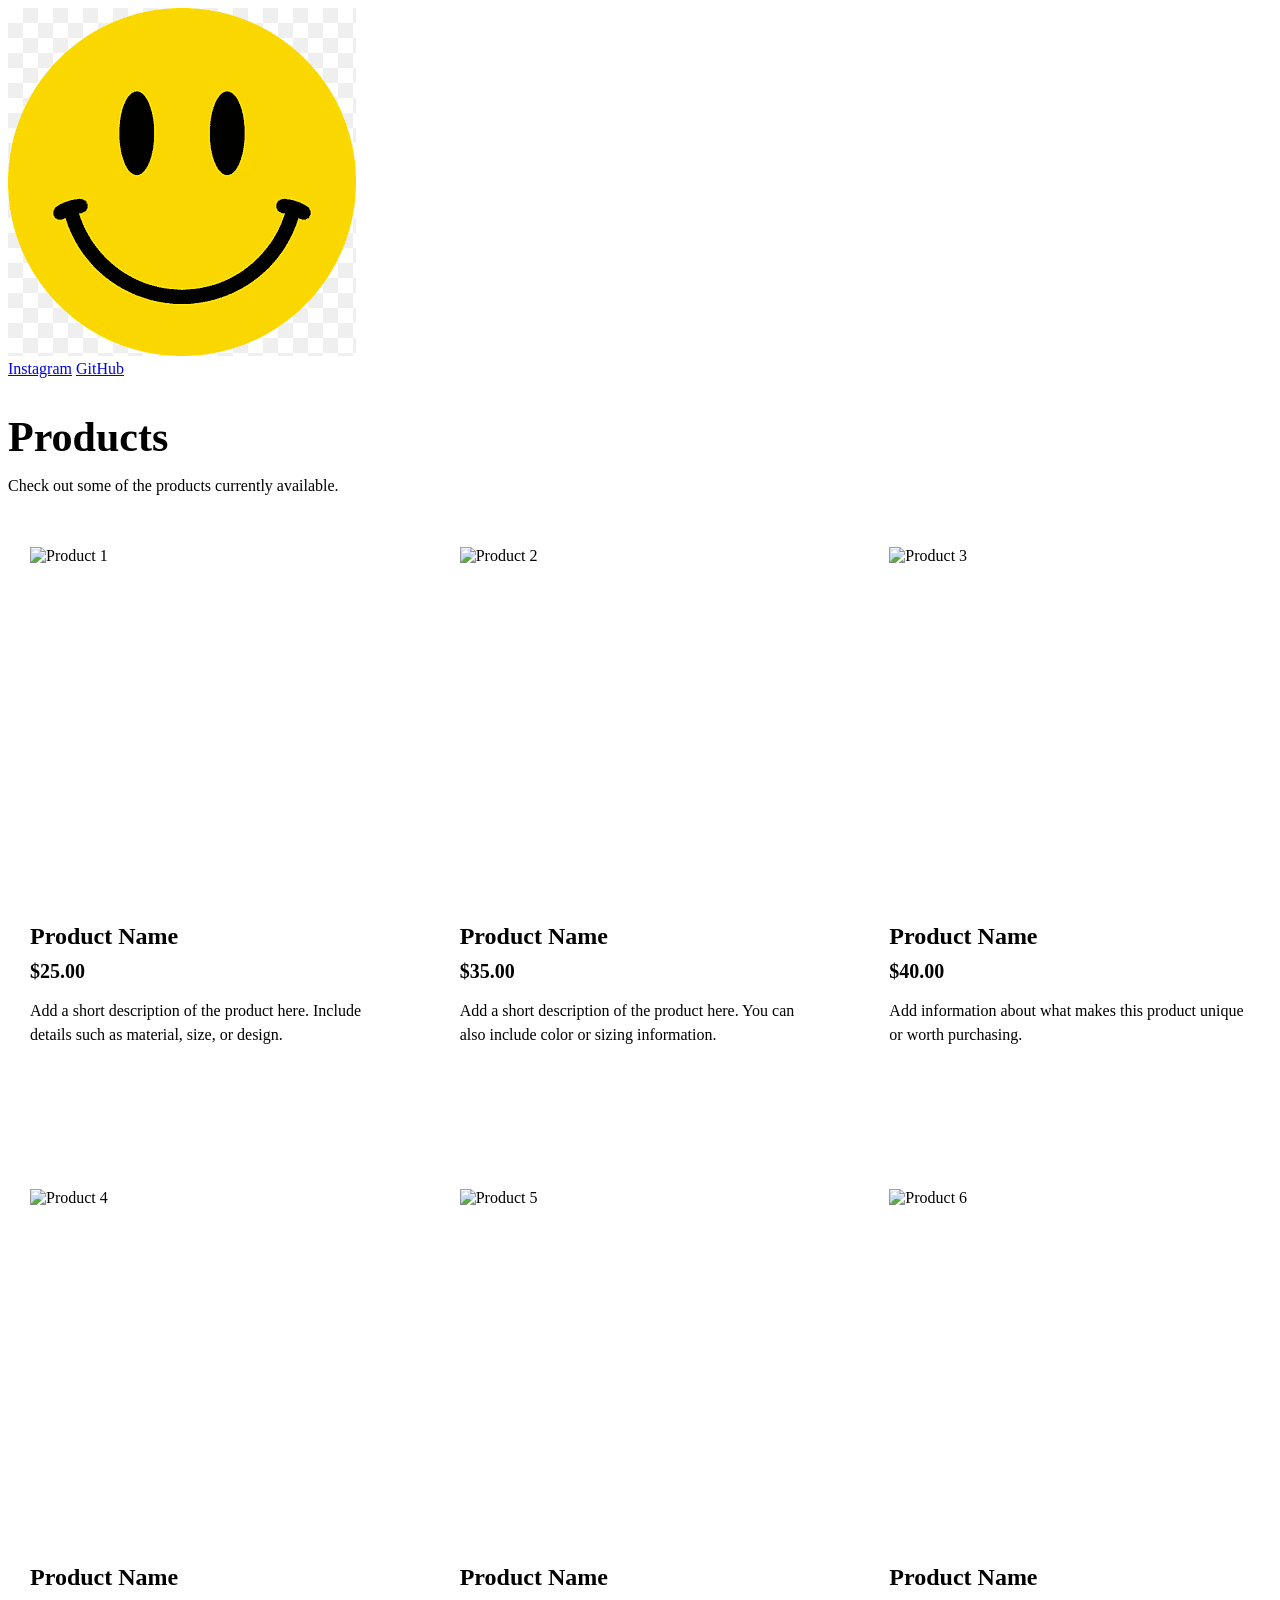
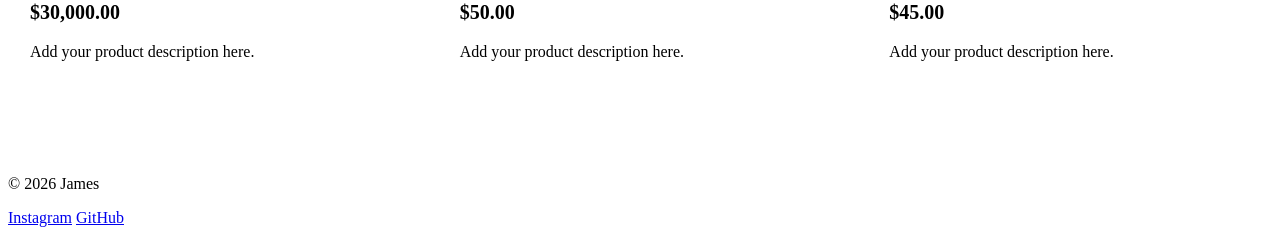
==== products.html @ bef89bc1 "Update logo image source path in products.html" ====
<!DOCTYPE html>
<html lang="en">

<head>
    <meta charset="UTF-8">
    <meta name="viewport" content="width=device-width, initial-scale=1.0">

    <title>Products | James</title>

    <!-- Main CSS -->
    <link rel="stylesheet" href="style.css">

    <!-- Shared Navigation -->
    <script src="nav.js" defer></script>

    <style>
        /* Product page specific styling */

        .products-header {
            margin-bottom: 30px;
        }

        .products-header h1 {
            font-size: 42px;
            margin-bottom: 10px;
        }

        .product-grid {
            display: grid;
            grid-template-columns: repeat(3, 1fr);
            gap: 25px;
        }

        .product-card {
            border: 2px solid white;
            padding: 20px;
        }

        .product-card img {
            width: 100%;
            aspect-ratio: 1 / 1;
            object-fit: cover;
            display: block;
            margin-bottom: 15px;
        }

        .product-card h2 {
            margin-top: 0;
            margin-bottom: 10px;
        }

        .product-price {
            font-size: 20px;
            font-weight: bold;
            margin: 10px 0;
        }

        .product-description {
            line-height: 1.5;
        }

        .buy-button {
            display: inline-block;
            margin-top: 15px;
            padding: 10px 18px;

            border: 2px solid white;

            color: white;
            text-decoration: none;
            font-weight: bold;
        }

        .buy-button:hover {
            background-color: white;
            color: #001f3f;
        }

        /* Tablet */
        @media (max-width: 900px) {
            .product-grid {
                grid-template-columns: repeat(2, 1fr);
            }
        }

        /* Mobile */
        @media (max-width: 600px) {
            .product-grid {
                grid-template-columns: 1fr;
            }
        }
    </style>

</head>


<body>

    <div class="page-container">

        <!-- HEADER -->

        <header>

            <div class="header-top">

                <div class="logo">
                    <a href="index.html">
                        <img src="images/smiley.png" alt="Smiley face logo">
                    </a>
                </div>

                <div class="social-links">
                    <a href="#">Instagram</a>
                    <a href="#">GitHub</a>
                </div>

            </div>


            <!-- navigation.js inserts navbar here -->
            <div id="navigation"></div>

        </header>


        <!-- MAIN CONTENT -->

        <main>

            <section class="products-header">

                <h1>Products</h1>

                <p>
                    Check out some of the products currently available.
                </p>

            </section>


            <!-- PRODUCT GRID -->

            <section class="product-grid">


                <!-- PRODUCT 1 -->

                <div class="product-card">

                    <img
                        src="images/product1.jpg"
                        alt="Product 1"
                    >

                    <h2>Product Name</h2>

                    <p class="product-price">$25.00</p>

                    <p class="product-description">
                        Add a short description of the product here.
                        Include details such as material, size, or design.
                    </p>

                    <a href="#" class="buy-button">
                        Buy Now
                    </a>

                </div>


                <!-- PRODUCT 2 -->

                <div class="product-card">

                    <img
                        src="images/product2.jpg"
                        alt="Product 2"
                    >

                    <h2>Product Name</h2>

                    <p class="product-price">$35.00</p>

                    <p class="product-description">
                        Add a short description of the product here.
                        You can also include color or sizing information.
                    </p>

                    <a href="#" class="buy-button">
                        Buy Now
                    </a>

                </div>


                <!-- PRODUCT 3 -->

                <div class="product-card">

                    <img
                        src="images/product3.jpg"
                        alt="Product 3"
                    >

                    <h2>Product Name</h2>

                    <p class="product-price">$40.00</p>

                    <p class="product-description">
                        Add information about what makes this product
                        unique or worth purchasing.
                    </p>

                    <a href="#" class="buy-button">
                        Buy Now
                    </a>

                </div>


                <!-- PRODUCT 4 -->

                <div class="product-card">

                    <img
                        src="images/product4.jpg"
                        alt="Product 4"
                    >

                    <h2>Product Name</h2>

                    <p class="product-price">$30,000.00</p>

                    <p class="product-description">
                        Add your product description here.
                    </p>

                    <a href="#" class="buy-button">
                        Buy Now
                    </a>

                </div>


                <!-- PRODUCT 5 -->

                <div class="product-card">

                    <img
                        src="images/product5.jpg"
                        alt="Product 5"
                    >

                    <h2>Product Name</h2>

                    <p class="product-price">$50.00</p>

                    <p class="product-description">
                        Add your product description here.
                    </p>

                    <a href="#" class="buy-button">
                        Buy Now
                    </a>

                </div>


                <!-- PRODUCT 6 -->

                <div class="product-card">

                    <img
                        src="images/product6.jpg"
                        alt="Product 6"
                    >

                    <h2>Product Name</h2>

                    <p class="product-price">$45.00</p>

                    <p class="product-description">
                        Add your product description here.
                    </p>

                    <a href="#" class="buy-button">
                        Buy Now
                    </a>

                </div>

            </section>

        </main>


        <!-- FOOTER -->

        <footer>

            <p>
                &copy; 2026 James
            </p>

            <div class="footer-socials">
                <a href="#">Instagram</a>
                <a href="#">GitHub</a>
            </div>

        </footer>

    </div>

</body>

</html>
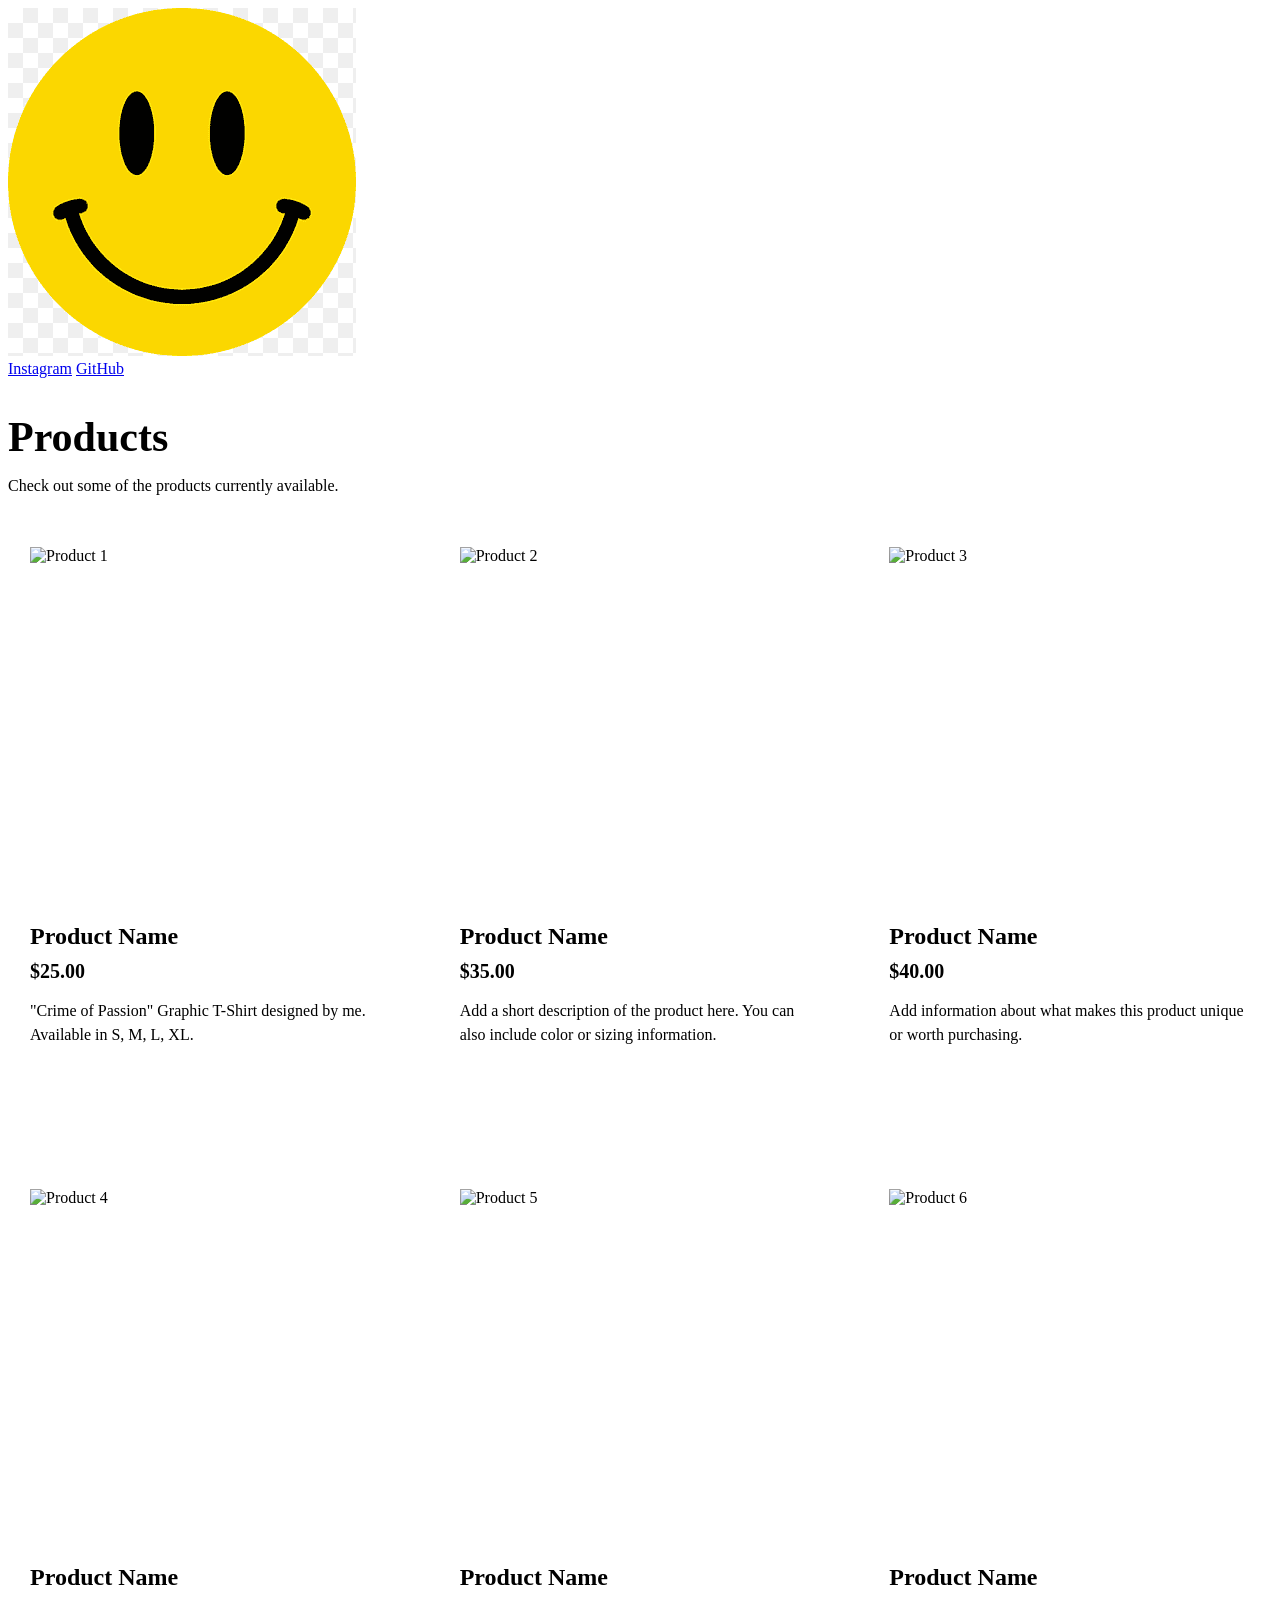
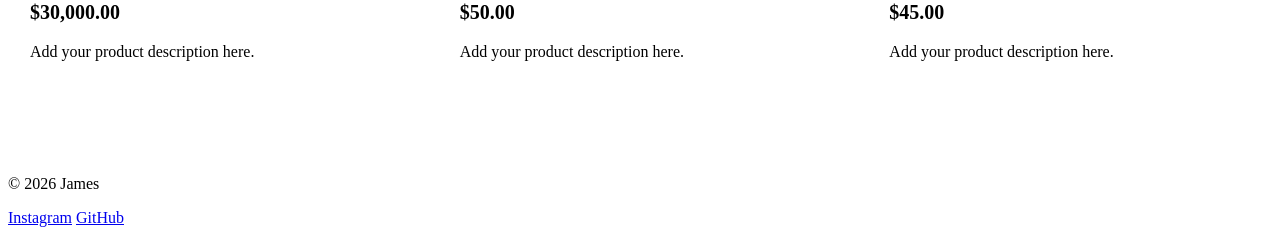
==== commit 1c08a3d1: "Revise product description in products.html Updated product description for the graphic T-shirt." ====
--- a/products.html
+++ b/products.html
@@ -158,8 +158,7 @@
                     <p class="product-price">$25.00</p>
 
                     <p class="product-description">
-                        Add a short description of the product here.
-                        Include details such as material, size, or design.
+                        "Crime of Passion" Graphic T-Shirt designed by me. Available in S, M, L, XL.
                     </p>
 
                     <a href="#" class="buy-button">
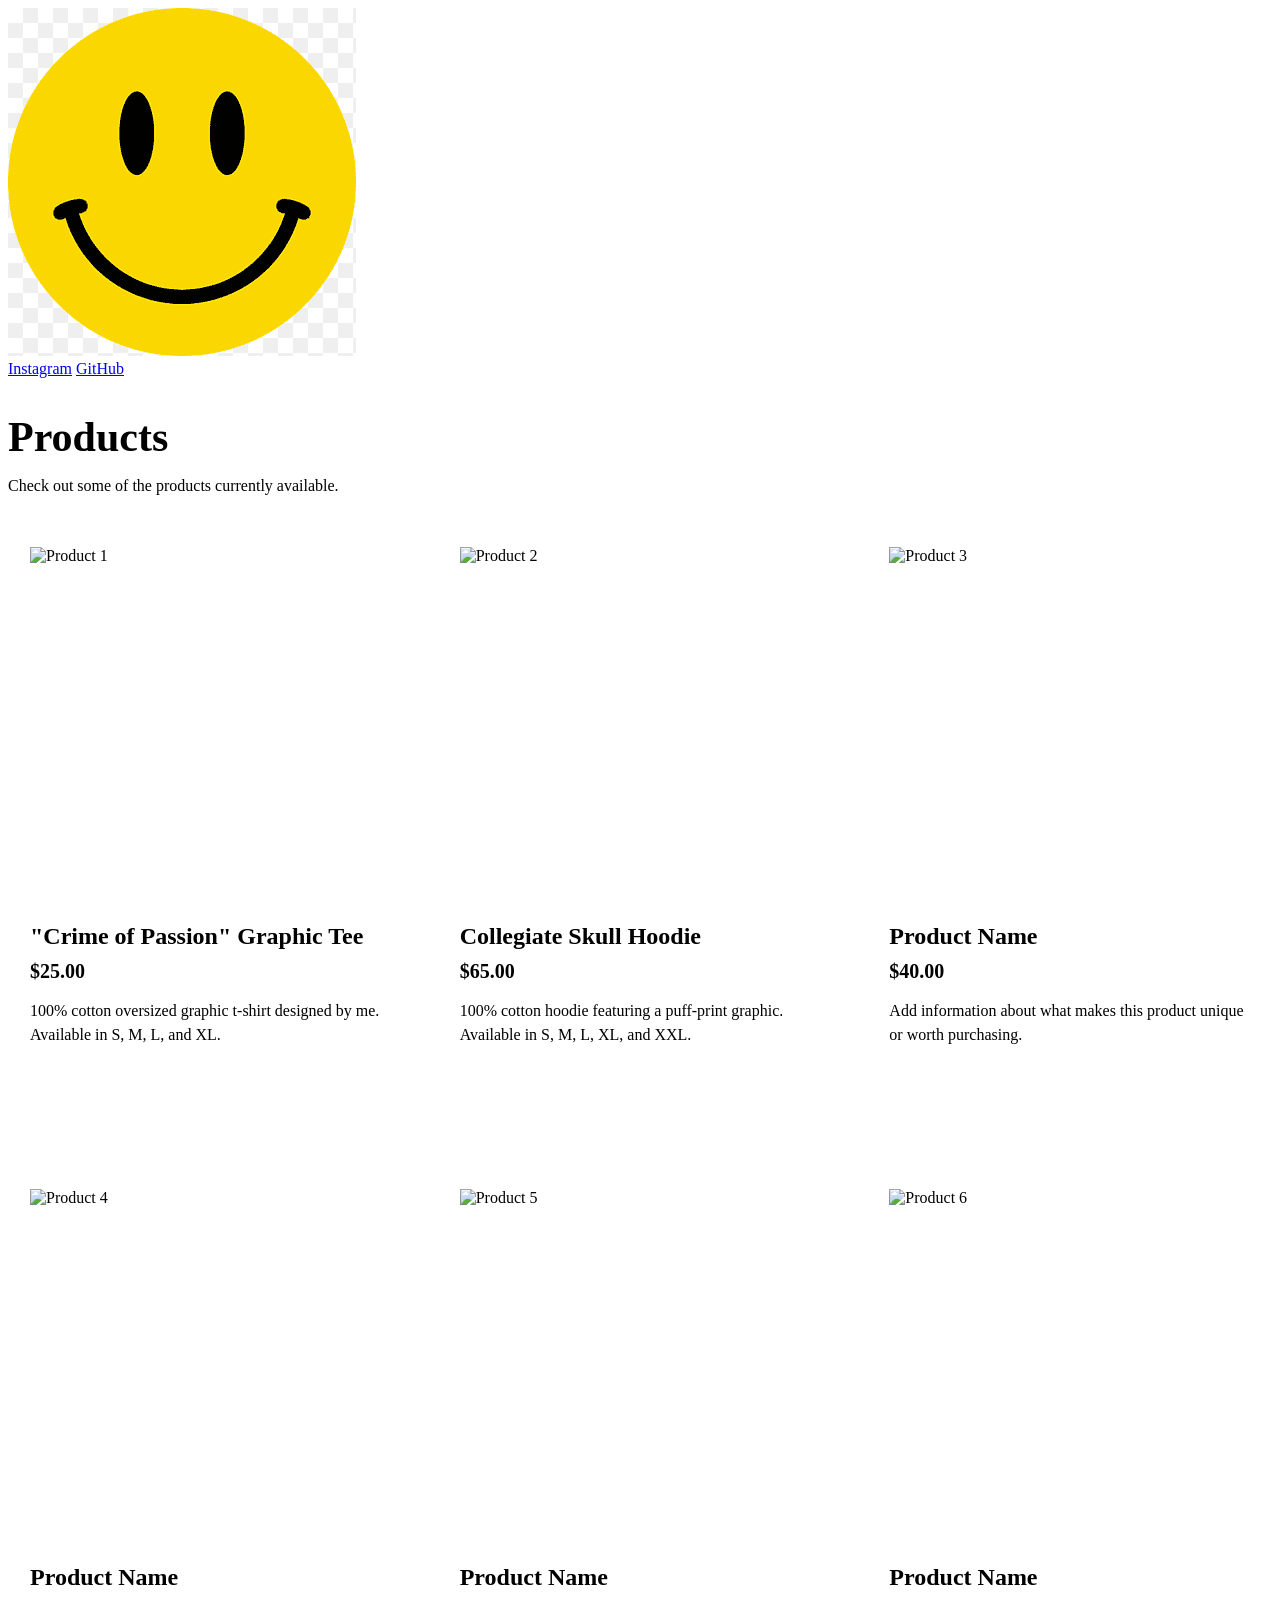
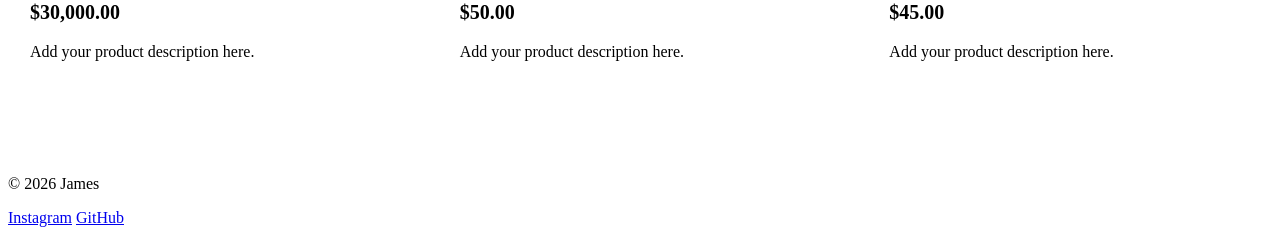
==== commit e899ff6a: "Update product details and images in products.html" ====
--- a/products.html
+++ b/products.html
@@ -149,16 +149,16 @@
                 <div class="product-card">
 
                     <img
-                        src="images/product1.jpg"
+                        src="images/product 1.jpg"
                         alt="Product 1"
                     >
 
-                    <h2>Product Name</h2>
+                    <h2>"Crime of Passion" Graphic Tee</h2>
 
                     <p class="product-price">$25.00</p>
 
                     <p class="product-description">
-                        "Crime of Passion" Graphic T-Shirt designed by me. Available in S, M, L, XL.
+                       100% cotton oversized graphic t-shirt designed by me. Available in S, M, L, and XL.
                     </p>
 
                     <a href="#" class="buy-button">
@@ -173,21 +173,20 @@
                 <div class="product-card">
 
                     <img
-                        src="images/product2.jpg"
+                        src="images/product 2.png"
                         alt="Product 2"
                     >
 
-                    <h2>Product Name</h2>
-
-                    <p class="product-price">$35.00</p>
-
-                    <p class="product-description">
-                        Add a short description of the product here.
-                        You can also include color or sizing information.
-                    </p>
-
-                    <a href="#" class="buy-button">
-                        Buy Now
+                    <h2>Collegiate Skull Hoodie</h2>
+
+                    <p class="product-price">$65.00</p>
+
+                    <p class="product-description">
+                        100% cotton hoodie featuring a puff-print graphic. Available in S, M, L, XL, and XXL.
+                    </p>
+
+                    <a href="#" class="buy-button">
+                        Sold Out
                     </a>
 
                 </div>
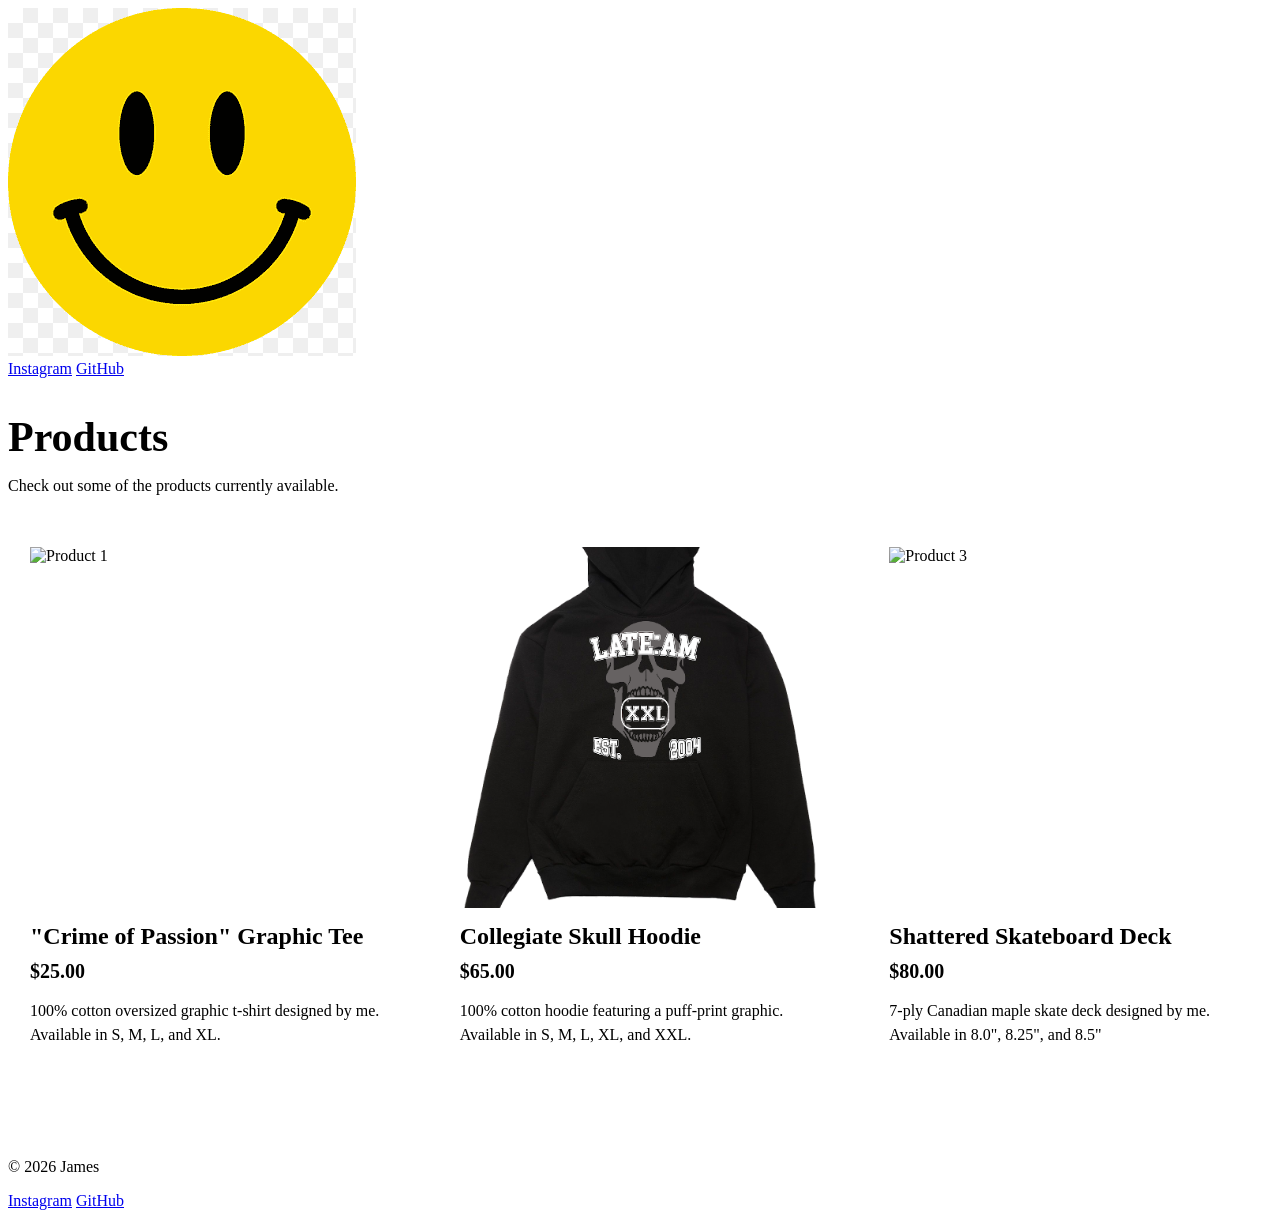
==== commit 5a3b2cee: "Fix product image paths and update descriptions Updated product details and removed unused product s" ====
--- a/products.html
+++ b/products.html
@@ -149,7 +149,7 @@
                 <div class="product-card">
 
                     <img
-                        src="images/product 1.jpg"
+                        src="images/Product 1.jpg"
                         alt="Product 1"
                     >
 
@@ -197,89 +197,16 @@
                 <div class="product-card">
 
                     <img
-                        src="images/product3.jpg"
+                        src="images/product 3.jpg"
                         alt="Product 3"
                     >
 
-                    <h2>Product Name</h2>
-
-                    <p class="product-price">$40.00</p>
+                    <h2>Shattered Skateboard Deck</h2>
+
+                    <p class="product-price">$80.00</p>
 
                     <p class="product-description">
-                        Add information about what makes this product
-                        unique or worth purchasing.
-                    </p>
-
-                    <a href="#" class="buy-button">
-                        Buy Now
-                    </a>
-
-                </div>
-
-
-                <!-- PRODUCT 4 -->
-
-                <div class="product-card">
-
-                    <img
-                        src="images/product4.jpg"
-                        alt="Product 4"
-                    >
-
-                    <h2>Product Name</h2>
-
-                    <p class="product-price">$30,000.00</p>
-
-                    <p class="product-description">
-                        Add your product description here.
-                    </p>
-
-                    <a href="#" class="buy-button">
-                        Buy Now
-                    </a>
-
-                </div>
-
-
-                <!-- PRODUCT 5 -->
-
-                <div class="product-card">
-
-                    <img
-                        src="images/product5.jpg"
-                        alt="Product 5"
-                    >
-
-                    <h2>Product Name</h2>
-
-                    <p class="product-price">$50.00</p>
-
-                    <p class="product-description">
-                        Add your product description here.
-                    </p>
-
-                    <a href="#" class="buy-button">
-                        Buy Now
-                    </a>
-
-                </div>
-
-
-                <!-- PRODUCT 6 -->
-
-                <div class="product-card">
-
-                    <img
-                        src="images/product6.jpg"
-                        alt="Product 6"
-                    >
-
-                    <h2>Product Name</h2>
-
-                    <p class="product-price">$45.00</p>
-
-                    <p class="product-description">
-                        Add your product description here.
+                        7-ply Canadian maple skate deck designed by me. Available in 8.0", 8.25", and 8.5" 
                     </p>
 
                     <a href="#" class="buy-button">
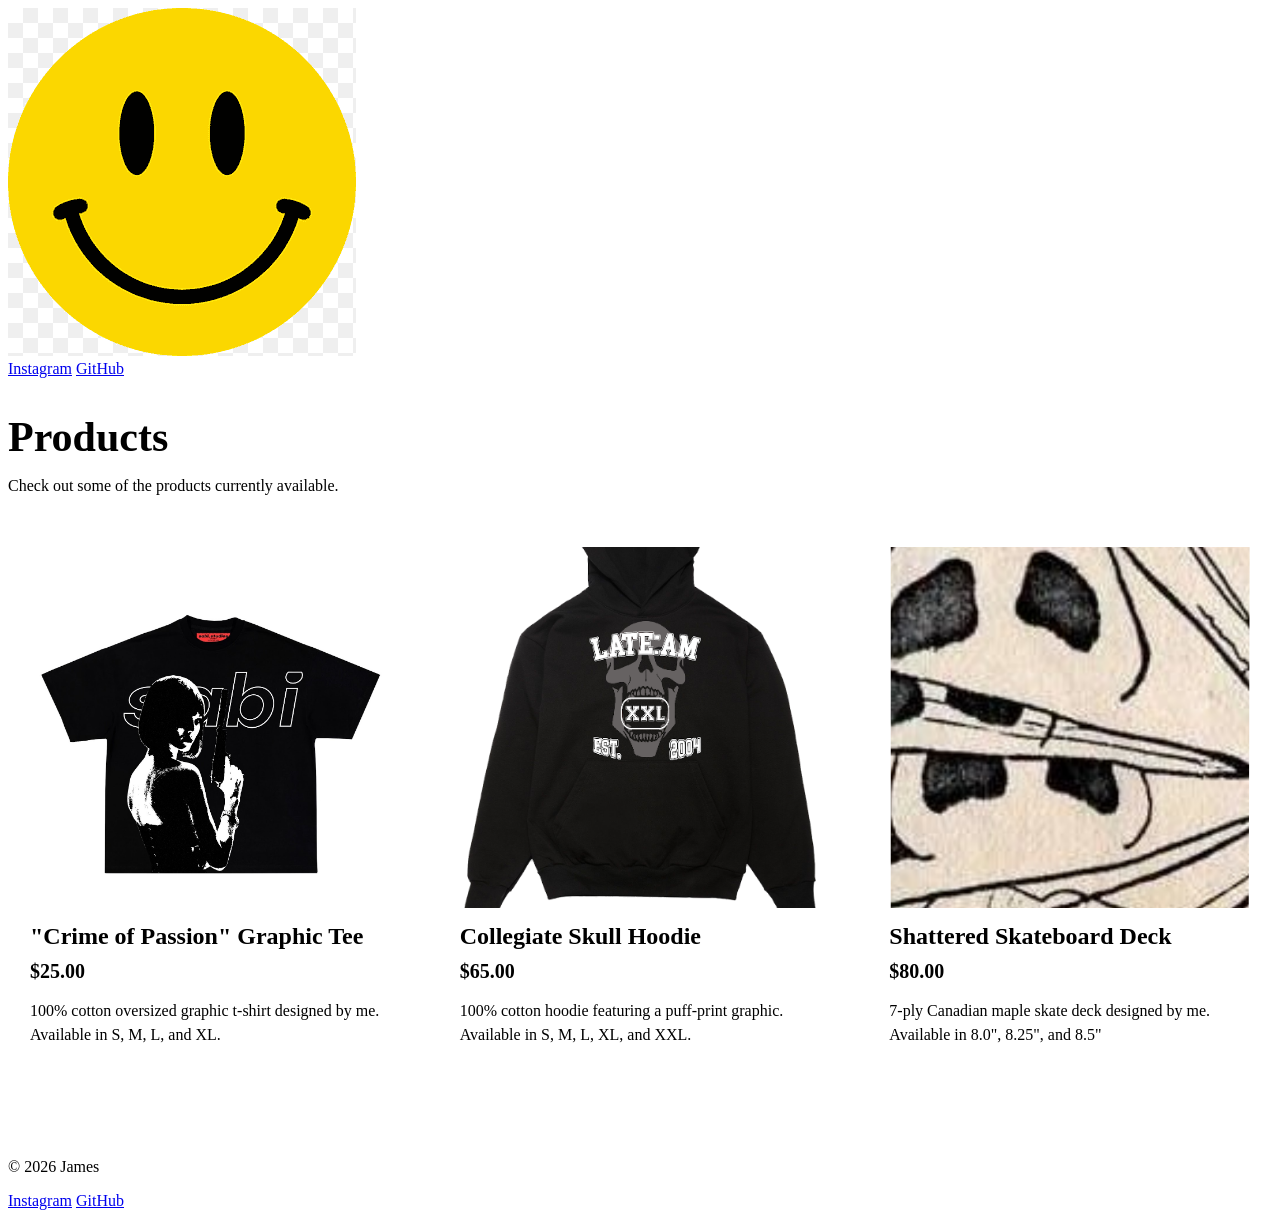
==== commit ae5fcf42: "Update image file extensions for product images" ====
--- a/products.html
+++ b/products.html
@@ -149,7 +149,7 @@
                 <div class="product-card">
 
                     <img
-                        src="images/Product 1.jpg"
+                        src="images/Product 1.JPG"
                         alt="Product 1"
                     >
 
@@ -197,7 +197,7 @@
                 <div class="product-card">
 
                     <img
-                        src="images/product 3.jpg"
+                        src="images/Product 3.png"
                         alt="Product 3"
                     >
 
